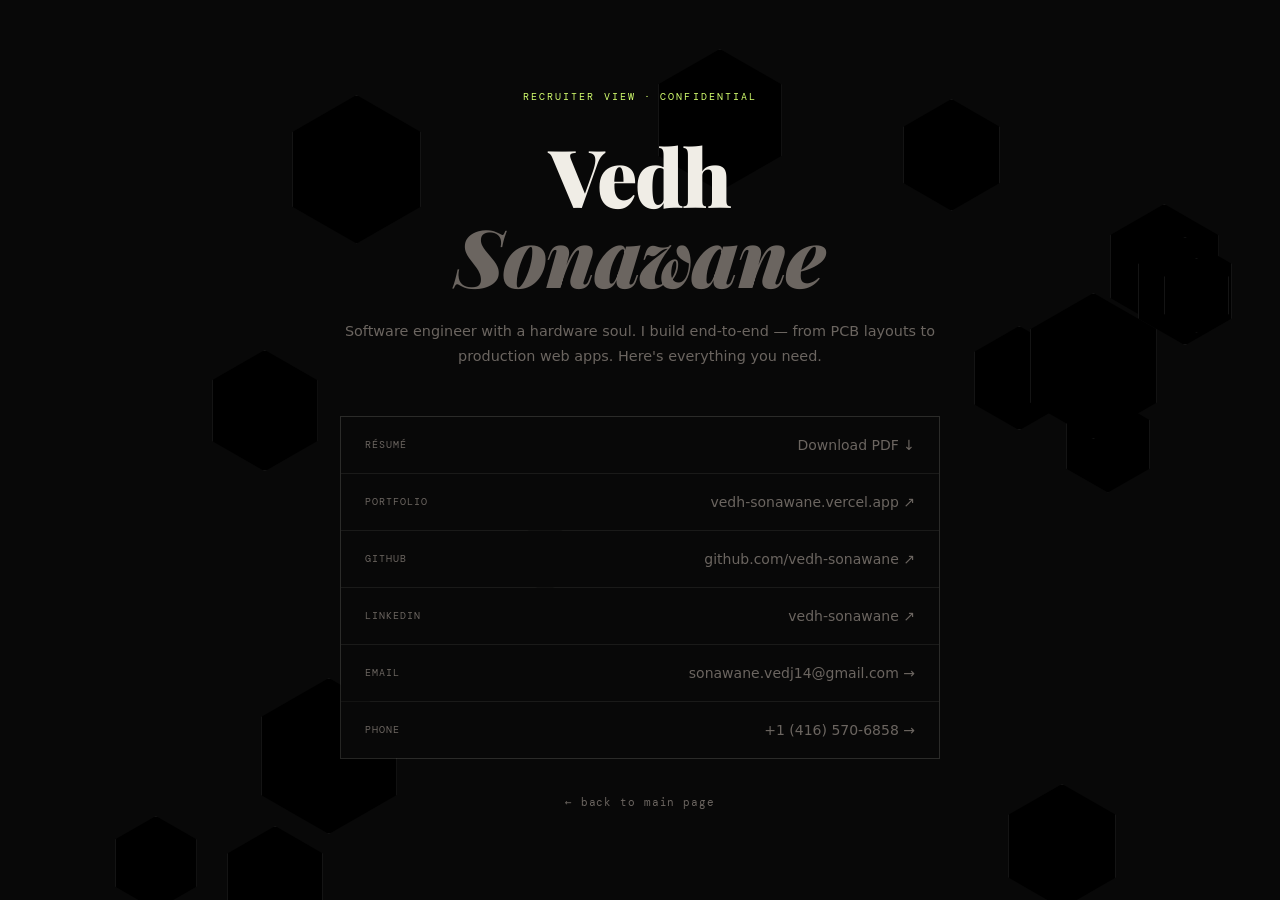
==== recruiter.html @ a10b5d7a "Initial commit" ====
<!DOCTYPE html>
<html lang="en">
<head>
  <meta charset="UTF-8" />
  <meta name="viewport" content="width=device-width, initial-scale=1.0" />
  <title>Vedh Sonawane — Recruiter View</title>
  <link rel="preconnect" href="https://fonts.googleapis.com">
  <link href="https://fonts.googleapis.com/css2?family=Playfair+Display:ital,wght@0,700;0,900;1,700&family=DM+Mono:wght@300;400&family=Cabinet+Grotesk:wght@400;500;700;800&display=swap" rel="stylesheet">
  <style>
    :root {
      --bg: #080808;
      --text: #f0ede6;
      --text-muted: #6b6560;
      --accent: #d4ff6e;
      --border: rgba(240, 237, 230, 0.08);
      --font-display: 'Playfair Display', Georgia, serif;
      --font-mono: 'DM Mono', monospace;
      --font-body: 'Cabinet Grotesk', system-ui, sans-serif;
    }
    *, *::before, *::after { margin: 0; padding: 0; box-sizing: border-box; }
    body {
      background: var(--bg);
      color: var(--text);
      font-family: var(--font-body);
      min-height: 100vh;
      display: flex;
      flex-direction: column;
      align-items: center;
      justify-content: center;
      padding: 3rem 2rem;
    }
    .container {
      max-width: 600px;
      width: 100%;
      text-align: center;
    }
    .eyebrow {
      font-family: var(--font-mono);
      font-size: 0.65rem;
      letter-spacing: 0.2em;
      text-transform: uppercase;
      color: var(--accent);
      margin-bottom: 2rem;
    }
    h1 {
      font-family: var(--font-display);
      font-size: clamp(2.5rem, 8vw, 5rem);
      font-weight: 900;
      line-height: 1;
      letter-spacing: -0.02em;
      margin-bottom: 1.5rem;
    }
    h1 em { font-style: italic; color: var(--text-muted); }
    p {
      font-size: 0.9rem;
      color: var(--text-muted);
      line-height: 1.7;
      margin-bottom: 3rem;
    }
    .links {
      display: flex;
      flex-direction: column;
      gap: 1px;
      background: var(--border);
      border: 1px solid var(--border);
      text-align: left;
      margin-bottom: 2rem;
    }
    .link-row {
      display: flex;
      justify-content: space-between;
      align-items: center;
      padding: 1.25rem 1.5rem;
      background: var(--bg);
      text-decoration: none;
      color: var(--text);
      transition: background 0.2s;
    }
    .link-row:hover { background: #111; }
    .link-row span:first-child {
      font-family: var(--font-mono);
      font-size: 0.65rem;
      color: var(--text-muted);
      letter-spacing: 0.1em;
      text-transform: uppercase;
    }
    .link-row span:last-child {
      font-size: 0.875rem;
      color: var(--text-muted);
    }
    .back {
      font-family: var(--font-mono);
      font-size: 0.7rem;
      color: var(--text-muted);
      text-decoration: none;
      letter-spacing: 0.08em;
      transition: color 0.2s;
    }
    .back:hover { color: var(--text); }
  </style>
</head>
<body>
  <div class="container">
    <div class="eyebrow">recruiter view · confidential</div>
    <h1>Vedh<br/><em>Sonawane</em></h1>
    <p>Software engineer with a hardware soul. I build end-to-end — from PCB layouts to production web apps. Here's everything you need.</p>

    <div class="links">
      <a href="Vedh_Sonawane_Resume.pdf" target="_blank" class="link-row">
        <span>Résumé</span>
        <span>Download PDF ↓</span>
      </a>
      <a href="https://vedh-sonawane.vercel.app/" target="_blank" class="link-row">
        <span>Portfolio</span>
        <span>vedh-sonawane.vercel.app ↗</span>
      </a>
      <a href="https://github.com/vedh-sonawane" target="_blank" class="link-row">
        <span>GitHub</span>
        <span>github.com/vedh-sonawane ↗</span>
      </a>
      <a href="https://www.linkedin.com/in/vedh-sonawane-60a0753bb/" target="_blank" class="link-row">
        <span>LinkedIn</span>
        <span>vedh-sonawane ↗</span>
      </a>
      <a href="mailto:sonawane.vedj14@gmail.com" class="link-row">
        <span>Email</span>
        <span>sonawane.vedj14@gmail.com →</span>
      </a>
      <a href="tel:4165706858" class="link-row">
        <span>Phone</span>
        <span>+1 (416) 570-6858 →</span>
      </a>
    </div>

    <a href="index.html" class="back">← back to main page</a>
  </div>
  <script src="js/hexagons.js"></script>
</body>
</html>
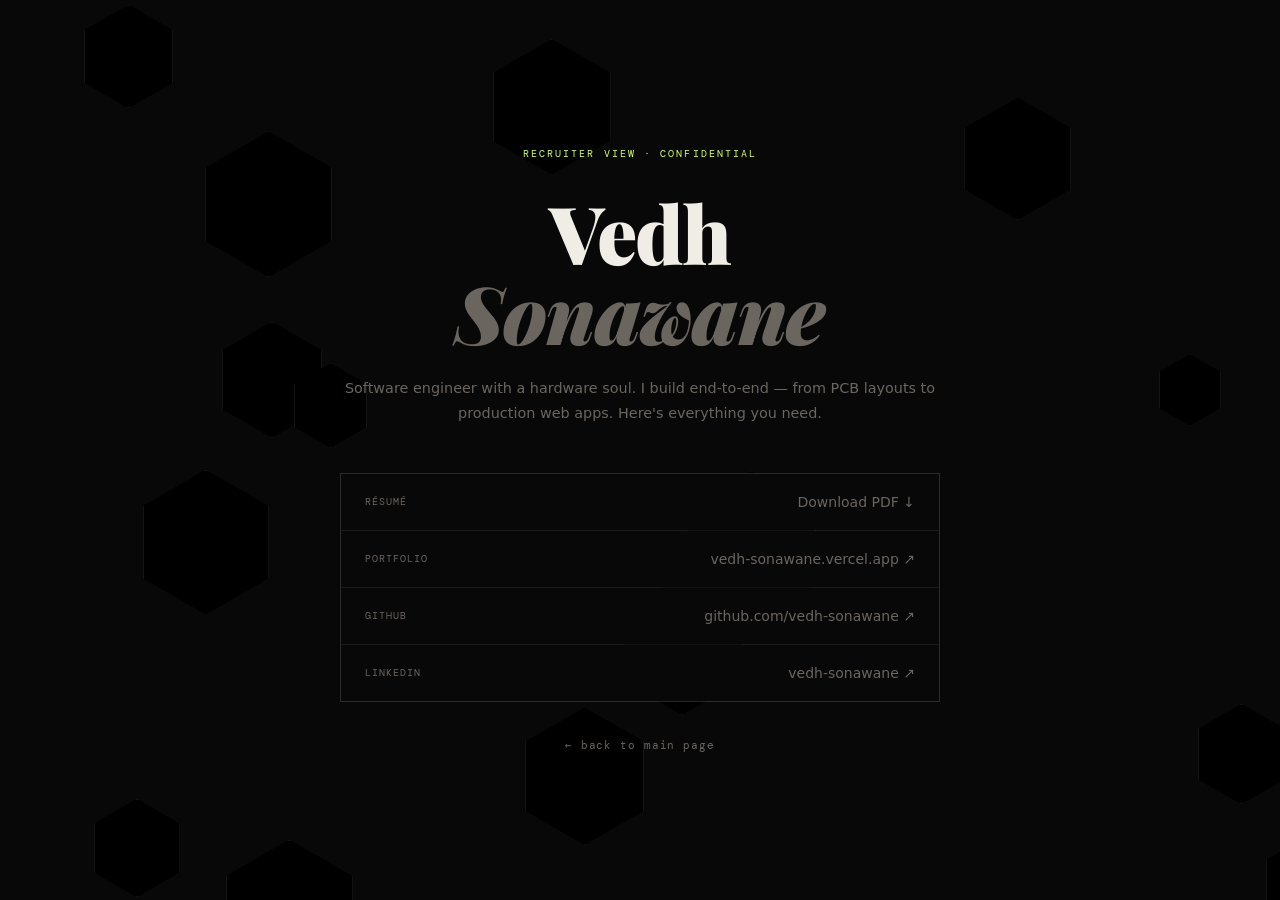
==== commit d17c62e6: "Fix" ====
--- a/recruiter.html
+++ b/recruiter.html
@@ -122,14 +122,7 @@
         <span>LinkedIn</span>
         <span>vedh-sonawane ↗</span>
       </a>
-      <a href="mailto:sonawane.vedj14@gmail.com" class="link-row">
-        <span>Email</span>
-        <span>sonawane.vedj14@gmail.com →</span>
-      </a>
-      <a href="tel:4165706858" class="link-row">
-        <span>Phone</span>
-        <span>+1 (416) 570-6858 →</span>
-      </a>
+
     </div>
 
     <a href="index.html" class="back">← back to main page</a>
